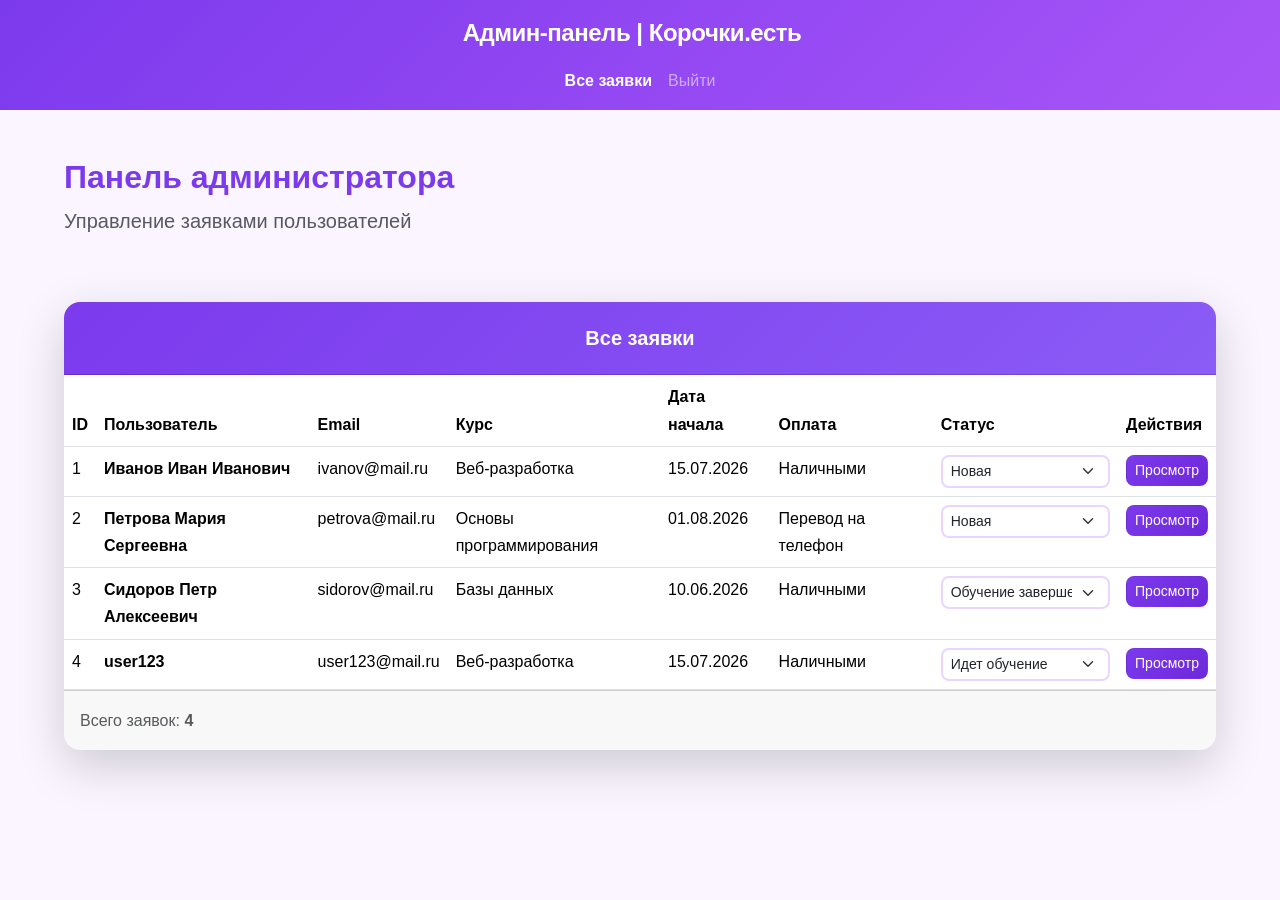
==== Admin.html @ 2b5fbe09 "Add files via upload" ====
<!DOCTYPE html>
<html lang="ru">
<head>
    <meta charset="UTF-8">
    <meta name="viewport" content="width=device-width, initial-scale=1.0">
    <title>Панель администратора - Коробки.есть</title>
    <link href="https://cdn.jsdelivr.net/npm/bootstrap@5.3.0/dist/css/bootstrap.min.css" rel="stylesheet">
    <link rel="stylesheet" href="style.css">

</head>
<body>
    <nav class="navbar navbar-expand-lg navbar-dark" style="background: linear-gradient(135deg, #7c3aed 0%, #a855f7 100%);">
        <div class="container">
            <a class="navbar-brand fw-bold" href="#">Админ-панель | Корочки.есть</a>
            <button class="navbar-toggler" type="button" data-bs-toggle="collapse" data-bs-target="#navbarNav">
                <span class="navbar-toggler-icon"></span>
            </button>
            <div class="collapse navbar-collapse" id="navbarNav">
                <ul class="navbar-nav me-auto">
                    <li class="nav-item">
                        <a class="nav-link active fw-semibold" href="admin.html">Все заявки</a>
                    </li>
                </ul>
                <ul class="navbar-nav">
                    <li class="nav-item">
                        <a class="nav-link" href="Auth.html">Выйти</a>
                    </li>
                </ul>
            </div>
        </div>
    </nav>

    <div class="container mt-5">
        <div class="row mb-5">
            <div class="col">
                <h2 class="fw-bold" style="color: #7c3aed;">Панель администратора</h2>
                <p class="text-muted fs-5">Управление заявками пользователей</p>
            </div>
        </div>

        <div class="card shadow-lg border-0" style="border-radius: 16px; overflow: hidden;">
            <div class="card-header text-white text-center py-4" style="background: linear-gradient(135deg, #7c3aed 0%, #8b5cf6 100%);">
                <h5 class="mb-0 fw-bold">Все заявки</h5>
            </div>
            <div class="card-body p-0">
                <div class="table-responsive">
                    <table class="table table-hover mb-0">
                        <thead style="background: linear-gradient(135deg, #7c3aed 0%, #8b5cf6 100%); color: white;">
                            <tr>
                                <th class="fw-semibold">ID</th>
                                <th class="fw-semibold">Пользователь</th>
                                <th class="fw-semibold">Email</th>
                                <th class="fw-semibold">Курс</th>
                                <th class="fw-semibold">Дата начала</th>
                                <th class="fw-semibold">Оплата</th>
                                <th class="fw-semibold">Статус</th>
                                <th class="fw-semibold">Действия</th>
                            </tr>
                        </thead>
                        <tbody>
                            <tr class="border-bottom">
                                <td>1</td>
                                <td class="fw-semibold">Иванов Иван Иванович</td>
                                <td>ivanov@mail.ru</td>
                                <td>Веб-разработка</td>
                                <td>15.07.2026</td>
                                <td>Наличными</td>
                                <td>
                                    <select class="form-select form-select-sm" onchange="updateStatus(this, 1)" style="border-radius: 8px; border: 2px solid #e9d5ff;">
                                        <option value="new" selected>Новая</option>
                                        <option value="inprogress">Идет обучение</option>
                                        <option value="completed">Обучение завершено</option>
                                    </select>
                                </td>
                                <td>
                                    <button class="btn btn-sm text-white" onclick="viewDetails(1)" style="background: linear-gradient(135deg, #7c3aed 0%, #6d28d9 100%); border-radius: 8px;">
                                        Просмотр
                                    </button>
                                </td>
                            </tr>
                            <tr class="border-bottom">
                                <td>2</td>
                                <td class="fw-semibold">Петрова Мария Сергеевна</td>
                                <td>petrova@mail.ru</td>
                                <td>Основы программирования</td>
                                <td>01.08.2026</td>
                                <td>Перевод на телефон</td>
                                <td>
                                    <select class="form-select form-select-sm" onchange="updateStatus(this, 2)" style="border-radius: 8px; border: 2px solid #e9d5ff;">
                                        <option value="new" selected>Новая</option>
                                        <option value="inprogress">Идет обучение</option>
                                        <option value="completed">Обучение завершено</option>
                                    </select>
                                </td>
                                <td>
                                    <button class="btn btn-sm text-white" onclick="viewDetails(2)" style="background: linear-gradient(135deg, #7c3aed 0%, #6d28d9 100%); border-radius: 8px;">
                                        Просмотр
                                    </button>
                                </td>
                            </tr>
                            <tr class="border-bottom">
                                <td>3</td>
                                <td class="fw-semibold">Сидоров Петр Алексеевич</td>
                                <td>sidorov@mail.ru</td>
                                <td>Базы данных</td>
                                <td>10.06.2026</td>
                                <td>Наличными</td>
                                <td>
                                    <select class="form-select form-select-sm" onchange="updateStatus(this, 3)" style="border-radius: 8px; border: 2px solid #e9d5ff;">
                                        <option value="new">Новая</option>
                                        <option value="inprogress">Идет обучение</option>
                                        <option value="completed" selected>Обучение завершено</option>
                                    </select>
                                </td>
                                <td>
                                    <button class="btn btn-sm text-white" onclick="viewDetails(3)" style="background: linear-gradient(135deg, #7c3aed 0%, #6d28d9 100%); border-radius: 8px;">
                                        Просмотр
                                    </button>
                                </td>
                            </tr>
                            <tr>
                                <td>4</td>
                                <td class="fw-semibold">user123</td>
                                <td>user123@mail.ru</td>
                                <td>Веб-разработка</td>
                                <td>15.07.2026</td>
                                <td>Наличными</td>
                                <td>
                                    <select class="form-select form-select-sm" onchange="updateStatus(this, 4)" style="border-radius: 8px; border: 2px solid #e9d5ff;">
                                        <option value="new">Новая</option>
                                        <option value="inprogress" selected>Идет обучение</option>
                                        <option value="completed">Обучение завершено</option>
                                    </select>
                                </td>
                                <td>
                                    <button class="btn btn-sm text-white" onclick="viewDetails(4)" style="background: linear-gradient(135deg, #7c3aed 0%, #6d28d9 100%); border-radius: 8px;">
                                        Просмотр
                                    </button>
                                </td>
                            </tr>
                        </tbody>
                    </table>
                </div>
            </div>
            <div class="card-footer text-muted py-3">
                Всего заявок: <span class="fw-semibold">4</span>
            </div>
        </div>
    </div>

   
</body>
</html>
---- style.css ----
* {
    margin: 0;
    padding: 0;
    box-sizing: border-box;
}

:root {
    --primary-color: #7c3aed;
    --primary-hover: #6d28d9;
    --secondary-color: #8b5cf6;
    --success-color: #10b981;
    --warning-color: #f59e0b;
    --danger-color: #ef4444;
    --background-color: #faf5ff;
    --card-background: #ffffff;
    --text-primary: #1e293b;
    --text-secondary: #6b7280;
    --border-color: #e9d5ff;
    --shadow: 0 2px 4px 0 rgba(124, 58, 237, 0.08), 0 2px 4px -2px rgba(124, 58, 237, 0.08);
    --shadow-lg: 0 12px 20px -4px rgba(124, 58, 237, 0.12), 0 6px 10px -6px rgba(124, 58, 237, 0.12);
}

body {
    font-family: -apple-system, BlinkMacSystemFont, 'Segoe UI', 'Roboto', 'Oxygen', 'Ubuntu', 'Cantarell', sans-serif;
    line-height: 1.7;
    color: var(--text-primary);
    background-color: var(--background-color);
    min-height: 100vh;
    display: flex;
    flex-direction: column;
}

.container {
    max-width: 1200px;
    margin: 0 auto;
    padding: 0 24px;
    flex: 1;
    display: flex;
    flex-direction: column;
}

header {
    background: linear-gradient(135deg, var(--primary-color) 0%, #a855f7 100%);
    color: white;
    padding: 2.5rem 0;
    text-align: center;
    box-shadow: var(--shadow-lg);
    position: relative;
    overflow: hidden;
}

header::before {
    content: '';
    position: absolute;
    top: -50%;
    right: -10%;
    width: 300px;
    height: 300px;
    background: rgba(255, 255, 255, 0.1);
    border-radius: 50%;
}

header h1 {
    font-size: 2.75rem;
    font-weight: 700;
    margin-bottom: 0.75rem;
    letter-spacing: -0.03em;
    position: relative;
    z-index: 1;
}

header p {
    font-size: 1.15rem;
    opacity: 0.95;
    font-weight: 400;
    position: relative;
    z-index: 1;
}

main {
    flex: 1;
    padding: 2.5rem 0;
}

.form-container {
    max-width: 600px;
    margin: 0 auto;
    background: var(--card-background);
    padding: 3rem;
    border-radius: 16px;
    box-shadow: var(--shadow-lg);
    border: 1px solid var(--border-color);
}

.form-container h2 {
    font-size: 2rem;
    font-weight: 700;
    margin-bottom: 2rem;
    color: var(--text-primary);
    text-align: center;
}

.form-group {
    margin-bottom: 1.75rem;
}

.form-group label {
    display: block;
    font-weight: 600;
    margin-bottom: 0.6rem;
    color: var(--text-primary);
    font-size: 0.95rem;
}

.form-group input,
.form-group select {
    width: 100%;
    padding: 0.875rem 1.125rem;
    border: 2px solid var(--border-color);
    border-radius: 10px;
    font-size: 1rem;
    transition: all 0.3s;
    background-color: var(--card-background);
    color: var(--text-primary);
}

.form-group input:focus,
.form-group select:focus {
    outline: none;
    border-color: var(--primary-color);
    box-shadow: 0 0 0 4px rgba(124, 58, 237, 0.12);
}

.form-group input:hover,
.form-group select:hover {
    border-color: #c4b5fd;
}

.error {
    display: block;
    color: var(--danger-color);
    font-size: 0.875rem;
    margin-top: 0.35rem;
    min-height: 1.25rem;
}

.radio-group {
    display: flex;
    flex-direction: column;
    gap: 0.875rem;
    margin-top: 0.75rem;
}

.radio-label {
    display: flex;
    align-items: center;
    padding: 1rem 1.25rem;
    border: 2px solid var(--border-color);
    border-radius: 10px;
    cursor: pointer;
    transition: all 0.3s;
    background-color: var(--card-background);
}

.radio-label:hover {
    border-color: var(--primary-color);
    background-color: #faf5ff;
    transform: translateX(4px);
}

.radio-label input[type="radio"] {
    width: auto;
    margin-right: 0.875rem;
    cursor: pointer;
    accent-color: var(--primary-color);
}

.radio-label:has(input:checked) {
    border-color: var(--primary-color);
    background-color: #f3e8ff;
    box-shadow: 0 0 0 3px rgba(124, 58, 237, 0.08);
}

.btn-primary {
    display: inline-block;
    width: 100%;
    padding: 1rem 1.5rem;
    background-color: var(--primary-color);
    color: white;
    border: none;
    border-radius: 10px;
    font-size: 1.05rem;
    font-weight: 600;
    cursor: pointer;
    transition: all 0.3s;
    text-align: center;
    text-decoration: none;
    box-shadow: 0 4px 6px -1px rgba(124, 58, 237, 0.2);
}

.btn-primary:hover {
    background-color: var(--primary-hover);
    transform: translateY(-2px);
    box-shadow: var(--shadow-lg);
}

.btn-primary:active {
    transform: translateY(0);
}

.btn-secondary {
    display: inline-block;
    width: 100%;
    padding: 1rem 1.5rem;
    background-color: white;
    color: var(--text-primary);
    border: 2px solid var(--border-color);
    border-radius: 10px;
    font-size: 1.05rem;
    font-weight: 600;
    cursor: pointer;
    transition: all 0.3s;
    text-align: center;
    text-decoration: none;
    margin-top: 0.875rem;
}

.btn-secondary:hover {
    background-color: #faf5ff;
    border-color: var(--primary-color);
    color: var(--primary-color);
}

.btn-logout {
    display: inline-block;
    padding: 0.625rem 1.25rem;
    background-color: var(--danger-color);
    color: white;
    border: none;
    border-radius: 8px;
    font-size: 0.9rem;
    font-weight: 600;
    cursor: pointer;
    transition: all 0.3s;
    text-decoration: none;
}

.btn-logout:hover {
    background-color: #dc2626;
    transform: translateY(-1px);
}

.auth-links {
    text-align: center;
    margin-top: 2rem;
    padding-top: 2rem;
    border-top: 2px solid var(--border-color);
}

.auth-links p {
    color: var(--text-secondary);
    font-size: 1rem;
}

.auth-links a {
    color: var(--primary-color);
    text-decoration: none;
    font-weight: 600;
}

.auth-links a:hover {
    text-decoration: underline;
    color: var(--primary-hover);
}

.dashboard-container {
    max-width: 1000px;
    margin: 0 auto;
}

.user-info {
    display: flex;
    justify-content: space-between;
    align-items: center;
    background: var(--card-background);
    padding: 2rem 2.5rem;
    border-radius: 16px;
    box-shadow: var(--shadow);
    margin-bottom: 2.5rem;
    border: 1px solid var(--border-color);
}

.user-info h2 {
    font-size: 1.75rem;
    font-weight: 700;
    color: var(--text-primary);
}

.applications-section {
    background: var(--card-background);
    padding: 2.5rem;
    border-radius: 16px;
    box-shadow: var(--shadow);
    margin-bottom: 2.5rem;
    border: 1px solid var(--border-color);
}

.applications-section h3 {
    font-size: 1.5rem;
    font-weight: 700;
    margin-bottom: 1.75rem;
    color: var(--text-primary);
}

.applications-list {
    display: flex;
    flex-direction: column;
    gap: 1.25rem;
}

.no-applications {
    text-align: center;
    color: var(--text-secondary);
    padding: 2.5rem;
    font-size: 1.05rem;
}

.no-applications a {
    color: var(--primary-color);
    text-decoration: none;
    font-weight: 600;
}

.no-applications a:hover {
    text-decoration: underline;
}

.application-card {
    border: 2px solid var(--border-color);
    border-radius: 12px;
    padding: 1.75rem;
    background: var(--card-background);
    transition: all 0.3s;
}

.application-card:hover {
    box-shadow: var(--shadow);
    border-color: var(--primary-color);
    transform: translateY(-2px);
}

.application-card-header {
    display: flex;
    justify-content: space-between;
    align-items: start;
    margin-bottom: 1.25rem;
    padding-bottom: 1.25rem;
    border-bottom: 2px solid var(--border-color);
}

.application-card-header h4 {
    font-size: 1.25rem;
    font-weight: 700;
    color: var(--text-primary);
    flex: 1;
}

.status-badge {
    display: inline-block;
    padding: 0.5rem 1rem;
    border-radius: 8px;
    font-size: 0.9rem;
    font-weight: 600;
    white-space: nowrap;
    margin-left: 1.25rem;
}

.status-new {
    background-color: #ede9fe;
    color: #6b21a8;
}

.status-training {
    background-color: #fef3c7;
    color: #92400e;
}

.status-completed {
    background-color: #d1fae5;
    color: #065f46;
}

.application-details {
    display: grid;
    gap: 0.625rem;
}

.application-detail {
    display: flex;
    align-items: center;
    color: var(--text-secondary);
    font-size: 1rem;
}

.application-detail strong {
    color: var(--text-primary);
    margin-right: 0.625rem;
    min-width: 200px;
}

.actions {
    text-align: center;
}

.admin-container {
    max-width: 1200px;
    margin: 0 auto;
}

.admin-header {
    display: flex;
    justify-content: space-between;
    align-items: center;
    background: var(--card-background);
    padding: 2rem 2.5rem;
    border-radius: 16px;
    box-shadow: var(--shadow);
    margin-bottom: 2.5rem;
    border: 1px solid var(--border-color);
}

.admin-header h2 {
    font-size: 1.75rem;
    font-weight: 700;
    color: var(--text-primary);
}

.admin-controls {
    background: var(--card-background);
    padding: 2rem 2.5rem;
    border-radius: 16px;
    box-shadow: var(--shadow);
    margin-bottom: 2.5rem;
    border: 1px solid var(--border-color);
}

.status-filter {
    display: flex;
    align-items: center;
    gap: 1.25rem;
}

.status-filter label {
    font-weight: 600;
    color: var(--text-primary);
    white-space: nowrap;
}

.status-filter select {
    padding: 0.625rem 1.25rem;
    border: 2px solid var(--border-color);
    border-radius: 8px;
    font-size: 1rem;
    background-color: var(--card-background);
    color: var(--text-primary);
    cursor: pointer;
    min-width: 220px;
}

.status-filter select:focus {
    outline: none;
    border-color: var(--primary-color);
    box-shadow: 0 0 0 3px rgba(124, 58, 237, 0.1);
}

.admin-applications-list {
    display: flex;
    flex-direction: column;
    gap: 1.25rem;
}

.admin-application-card {
    border: 2px solid var(--border-color);
    border-radius: 12px;
    padding: 1.75rem;
    background: var(--card-background);
    box-shadow: var(--shadow);
    transition: all 0.3s;
}

.admin-application-card:hover {
    border-color: var(--primary-color);
    box-shadow: var(--shadow-lg);
}

.admin-application-header {
    display: flex;
    justify-content: space-between;
    align-items: start;
    margin-bottom: 1.25rem;
    padding-bottom: 1.25rem;
    border-bottom: 2px solid var(--border-color);
}

.admin-application-header h4 {
    font-size: 1.25rem;
    font-weight: 700;
    color: var(--text-primary);
    flex: 1;
}

.admin-application-info {
    display: grid;
    grid-template-columns: repeat(auto-fit, minmax(280px, 1fr));
    gap: 1rem;
    margin-bottom: 1.25rem;
}

.admin-info-item {
    display: flex;
    align-items: center;
    color: var(--text-secondary);
    font-size: 1rem;
}

.admin-info-item strong {
    color: var(--text-primary);
    margin-right: 0.625rem;
    min-width: 180px;
}

.admin-actions {
    display: flex;
    gap: 1rem;
    flex-wrap: wrap;
    padding-top: 1.25rem;
    border-top: 2px solid var(--border-color);
}

.btn-status {
    padding: 0.625rem 1.25rem;
    border: none;
    border-radius: 8px;
    font-size: 0.9rem;
    font-weight: 600;
    cursor: pointer;
    transition: all 0.3s;
    text-decoration: none;
    display: inline-block;
}

.btn-training {
    background-color: var(--warning-color);
    color: white;
}

.btn-training:hover {
    background-color: #d97706;
    transform: translateY(-1px);
}

.btn-completed {
    background-color: var(--success-color);
    color: white;
}

.btn-completed:hover {
    background-color: #059669;
    transform: translateY(-1px);
}

footer {
    background-color: var(--text-primary);
    color: white;
    text-align: center;
    padding: 2rem 0;
    margin-top: 4rem;
}

footer p {
    font-size: 1rem;
    opacity: 0.9;
}

.sr-only {
    position: absolute;
    width: 1px;
    height: 1px;
    padding: 0;
    margin: -1px;
    overflow: hidden;
    clip: rect(0, 0, 0, 0);
    white-space: nowrap;
    border-width: 0;
}

* {
    transition: background-color 0.3s, border-color 0.3s, box-shadow 0.3s;
}

@media print {
    header,
    footer,
    .btn-primary,
    .btn-secondary,
    .btn-logout,
    .admin-actions {
        display: none;
    }

    .form-container,
    .dashboard-container,
    .admin-container {
        box-shadow: none;
        border: 1px solid #000;
    }
}

.logo-container {
    display: flex;
    align-items: center;
    gap: 12px;
}

.logo-icon {
    width: 40px;
    height: 40px;
    filter: drop-shadow(0 2px 4px rgba(0, 0, 0, 0.2));
}

.navbar-brand {
    font-size: 1.5rem;
    letter-spacing: -0.02em;
}

.slider-container {
    position: relative;
    width: 100%;
    max-width: 1200px;
    height: 450px;
    margin: 30px auto;
    overflow: hidden;
    border-radius: 20px;
    box-shadow: 0 20px 60px rgba(124, 58, 237, 0.3);
}

.slider {
    position: relative;
    width: 100%;
    height: 100%;
}

.slide {
    position: absolute;
    top: 0;
    left: 0;
    width: 100%;
    height: 100%;
    opacity: 0;
    transition: opacity 0.8s ease-in-out;
    display: flex;
    align-items: center;
    justify-content: center;
}

.slide.active {
    opacity: 1;
    z-index: 1;
}

.slide-background {
    position: absolute;
    top: 0;
    left: 0;
    width: 100%;
    height: 100%;
    z-index: 0;
}

.slide-content {
    position: relative;
    z-index: 2;
    text-align: center;
    color: #ffffff;
    background: rgba(0, 0, 0, 0.5);
    padding: 40px 60px;
    border-radius: 16px;
    backdrop-filter: blur(10px);
    border: 1px solid rgba(255, 255, 255, 0.2);
    box-shadow: 0 8px 32px rgba(0, 0, 0, 0.3);
}

.slide-content h2 {
    font-size: 2.5rem;
    font-weight: 700;
    margin-bottom: 15px;
    text-shadow: 0 2px 10px rgba(0, 0, 0, 0.8);
}

.slide-content p {
    font-size: 1.2rem;
    color: #f3e8ff;
    text-shadow: 0 2px 5px rgba(0, 0, 0, 0.8);
}

.slider-arrow {
    position: absolute;
    top: 50%;
    transform: translateY(-50%);
    background: rgba(124, 58, 237, 0.8);
    color: white;
    border: none;
    width: 50px;
    height: 50px;
    border-radius: 50%;
    font-size: 24px;
    cursor: pointer;
    z-index: 10;
    transition: all 0.3s ease;
    display: flex;
    align-items: center;
    justify-content: center;
    backdrop-filter: blur(10px);
}

.slider-arrow:hover {
    background: rgba(124, 58, 237, 1);
    transform: translateY(-50%) scale(1.1);
    box-shadow: 0 0 20px rgba(124, 58, 237, 0.6);
}

.slider-arrow.prev {
    left: 20px;
}

.slider-arrow.next {
    right: 20px;
}

.slider-dots {
    position: absolute;
    bottom: 20px;
    left: 50%;
    transform: translateX(-50%);
    display: flex;
    gap: 12px;
    z-index: 10;
}

.dot {
    width: 12px;
    height: 12px;
    border-radius: 50%;
    background: rgba(255, 255, 255, 0.3);
    cursor: pointer;
    transition: all 0.3s ease;
    border: 2px solid rgba(255, 255, 255, 0.5);
}

.dot.active {
    background: #ffffff;
    border-color: #ffffff;
    box-shadow: 0 0 10px rgba(255, 255, 255, 0.8);
    transform: scale(1.2);
}

.dot:hover {
    background: rgba(255, 255, 255, 0.6);
    transform: scale(1.1);
}

@media (max-width: 768px) {
    .slider-container {
        height: 350px;
        margin: 20px 15px;
    }
    
    .slide-content {
        padding: 25px 30px;
    }
    
    .slide-content h2 {
        font-size: 1.8rem;
    }
    
    .slide-content p {
        font-size: 1rem;
    }
    
    .slider-arrow {
        width: 40px;
        height: 40px;
        font-size: 18px;
    }
    
    .slider-arrow.prev {
        left: 10px;
    }
    
    .slider-arrow.next {
        right: 10px;
    }
    
    .logo-icon {
        width: 32px;
        height: 32px;
    }
    
    .navbar-brand {
        font-size: 1.2rem;
    }
}
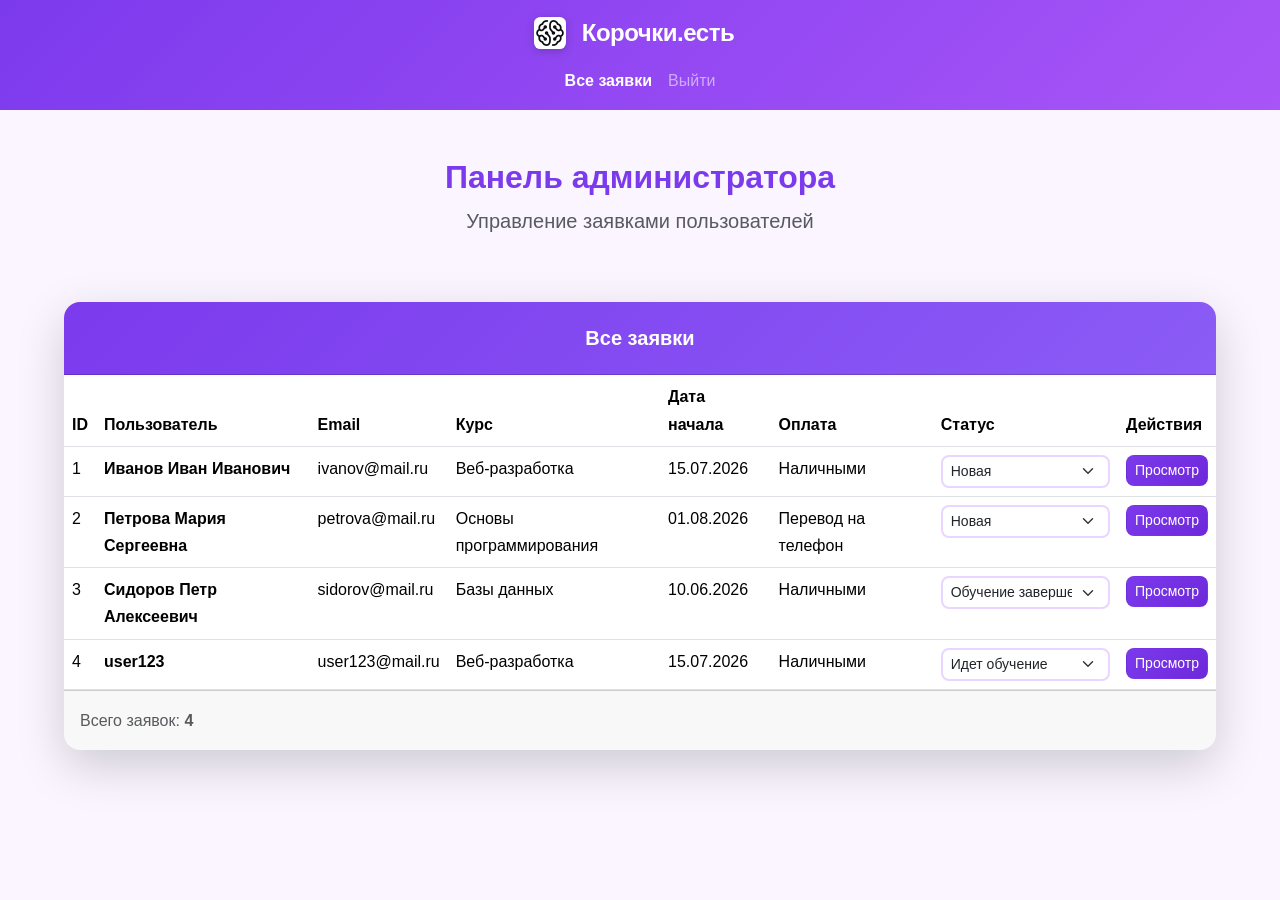
==== commit 252a0040: "Add files via upload" ====
--- a/Admin.html
+++ b/Admin.html
@@ -11,7 +11,12 @@
 <body>
     <nav class="navbar navbar-expand-lg navbar-dark" style="background: linear-gradient(135deg, #7c3aed 0%, #a855f7 100%);">
         <div class="container">
-            <a class="navbar-brand fw-bold" href="#">Админ-панель | Корочки.есть</a>
+            <div class="logo-container">
+                <svg class="logo-icon" viewBox="0 0 50 50" xmlns="http://www.w3.org/2000/svg">
+                    <image href="log.webp" x="5" y="5" width="40" height="40" preserveAspectRatio="xMidYMid slice"clip-path="inset(0 round 8px)"/>
+                </svg>
+                <a class="navbar-brand fw-bold" href="#">Корочки.есть</a>
+            </div>
             <button class="navbar-toggler" type="button" data-bs-toggle="collapse" data-bs-target="#navbarNav">
                 <span class="navbar-toggler-icon"></span>
             </button>
@@ -33,8 +38,8 @@
     <div class="container mt-5">
         <div class="row mb-5">
             <div class="col">
-                <h2 class="fw-bold" style="color: #7c3aed;">Панель администратора</h2>
-                <p class="text-muted fs-5">Управление заявками пользователей</p>
+                <h2 class="fw-bold" style="color: #7c3aed; text-align: center;">Панель администратора</h2>
+                <p class="text-muted fs-5" style="text-align: center;">Управление заявками пользователей</p>
             </div>
         </div>
 
